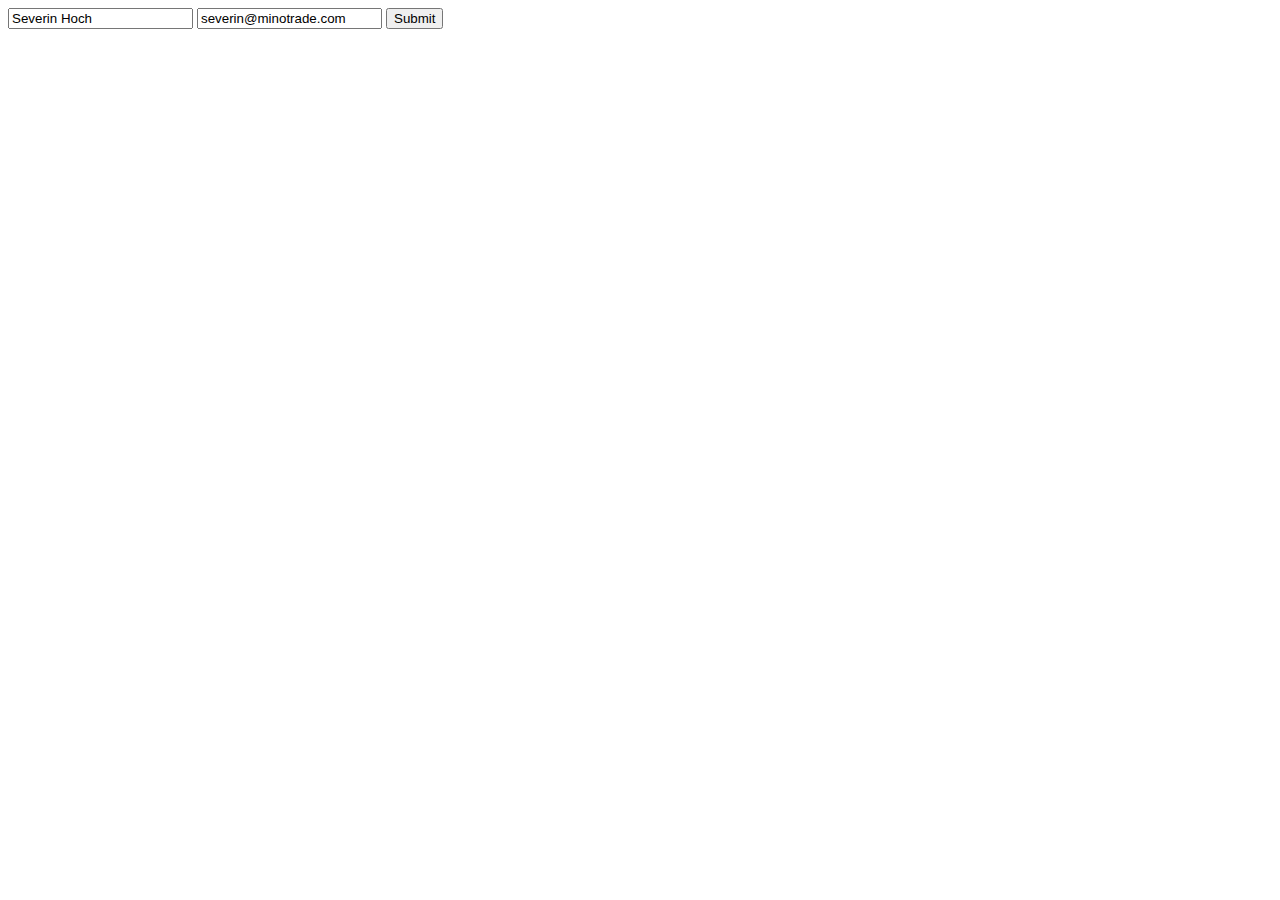
==== bin/src/main/resources/static/index.html @ 5fc7a26d "Upload" ====
<!DOCTYPE html>
<html lang="en">
<!-- Test -->

<head>
	<meta charset="UTF-8">
	<meta http-equiv="X-UA-Compatible" content="IE=edge">
	<meta name="viewport" content="width=device-width, initial-scale=1.0">

	<link rel="stylesheet" href="css/login.css">
	<title>JASMM</title>

	<!-- jQuery library -->
	<script src="https://ajax.googleapis.com/ajax/libs/jquery/3.6.0/jquery.min.js"></script>

</head>

<body>
	<form id="loginForm">
		<input type="text" name="name" value="Severin Hoch">
		<input type="text" name="email" value="severin@minotrade.com">
		<input type="submit">
	</form>

	<script>




		loginForm.addEventListener('submit', e => {
			e.preventDefault();
			alert('Test');

			// Credit: https://stackoverflow.com/questions/22195065/how-to-send-a-json-object-using-html-form-data
			var formData = JSON.stringify($("#loginform").serializeArray());



			$.ajax({
				type: "POST",
				url: "/api/customer/createCustomer",
				data: formData,
				success: testAlert,
				dataType: "json",
				contentType: "application/json"
			});

			console.log('JS Test')
		});


		function testAlert() {

			alert('In Function');
		}

	</script>

</body>

</html>

<script>

</script>
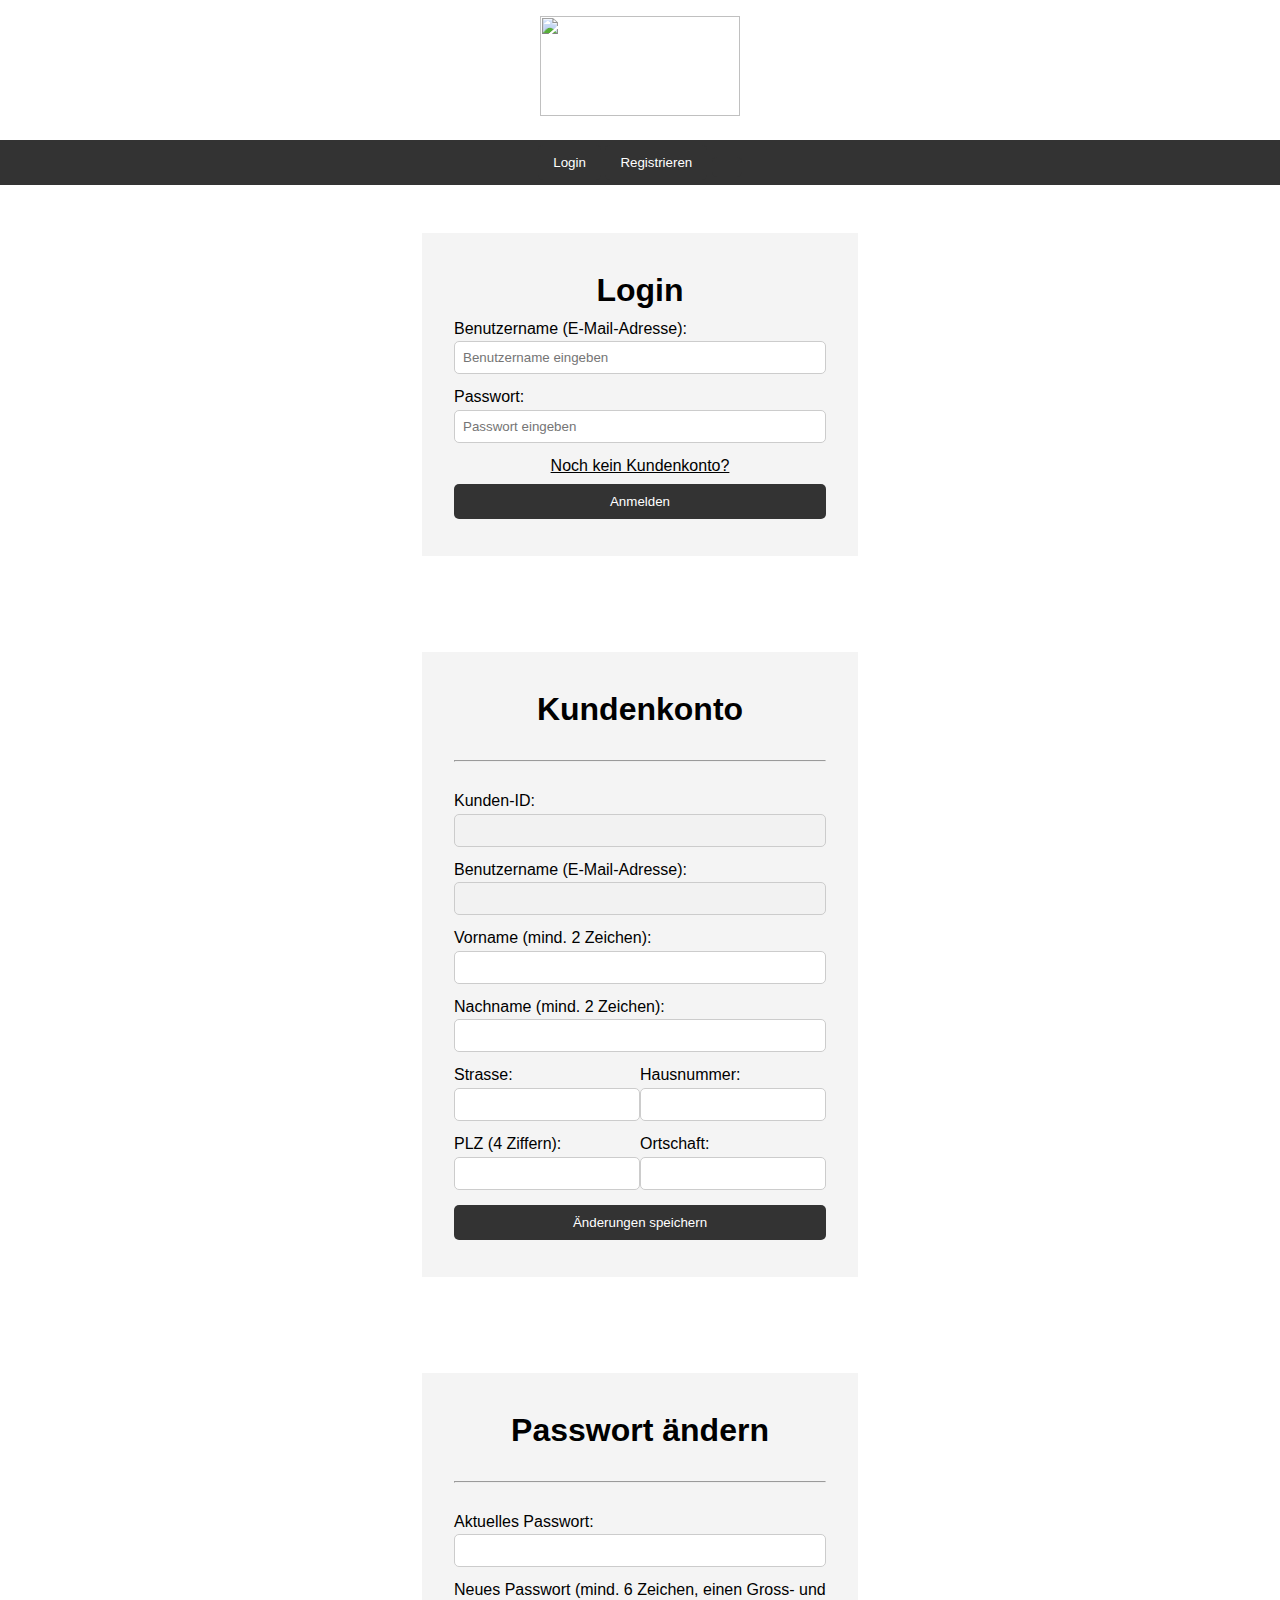
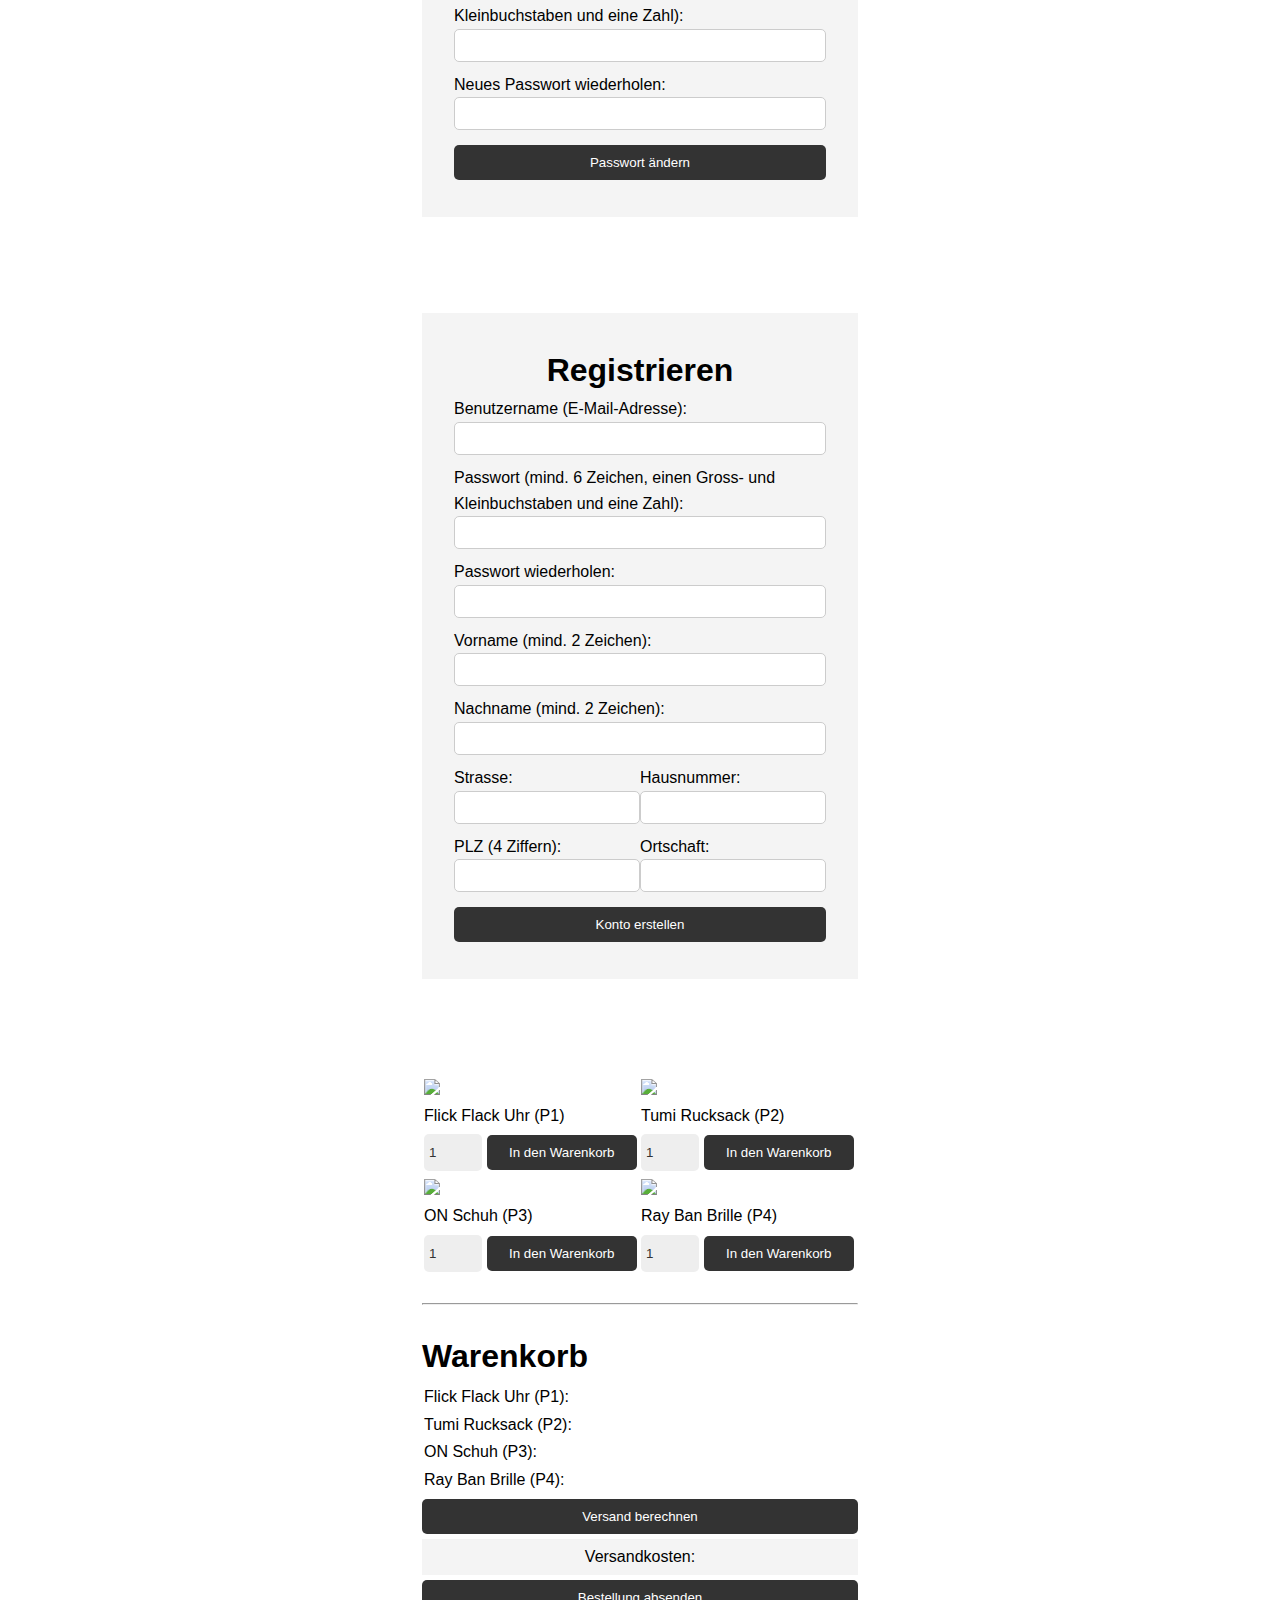
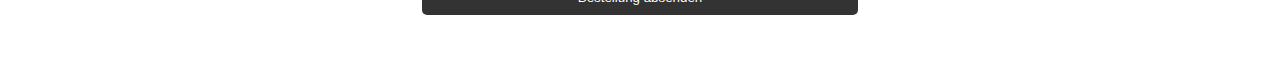
==== commit ac637408: "Verteilung der Klassen auf Packages" ====
--- a/bin/src/main/resources/static/index.html
+++ b/bin/src/main/resources/static/index.html
@@ -1,65 +1,357 @@
 <!DOCTYPE html>
-<html lang="en">
-<!-- Test -->
+<html lang="de">
+<meta http-equiv="content-type" content="text/html; charset=utf-8">
+<meta name="viewport" content="width=device-width, initial-scale=1">
 
 <head>
-	<meta charset="UTF-8">
-	<meta http-equiv="X-UA-Compatible" content="IE=edge">
-	<meta name="viewport" content="width=device-width, initial-scale=1.0">
-
-	<link rel="stylesheet" href="css/login.css">
-	<title>JASMM</title>
-
-	<!-- jQuery library -->
-	<script src="https://ajax.googleapis.com/ajax/libs/jquery/3.6.0/jquery.min.js"></script>
+	<title>JASMM Onlineshop</title>
+	<link rel="stylesheet" href="css/main.css">
 
 </head>
 
 <body>
-	<form id="loginForm">
-		<input type="text" name="name" value="Severin Hoch">
-		<input type="text" name="email" value="severin@minotrade.com">
-		<input type="submit">
-	</form>
-
-	<script>
-
-
-
-
-		loginForm.addEventListener('submit', e => {
-			e.preventDefault();
-			alert('Test');
-
-			// Credit: https://stackoverflow.com/questions/22195065/how-to-send-a-json-object-using-html-form-data
-			var formData = JSON.stringify($("#loginform").serializeArray());
-
-
-
-			$.ajax({
-				type: "POST",
-				url: "/api/customer/createCustomer",
-				data: formData,
-				success: testAlert,
-				dataType: "json",
-				contentType: "application/json"
-			});
-
-			console.log('JS Test')
-		});
-
-
-		function testAlert() {
-
-			alert('In Function');
-		}
-
-	</script>
+	<script src="http://code.jquery.com/jquery-latest.js"></script>
+	<script src="js/main.js"></script>
+
+	<header>
+		<center><img src="images/Logo.png" width="200" height="100"></center>
+	</header>
+	<nav>
+		<section class="menu">
+			<center>
+				<button id="LoginLogout" onclick="switchLog()">Login</button>
+				<button id="RegKon" onClick="switchRegKon()">Registrieren</button>
+				<button id="Shop" onClick="switchShop()"></button>
+			</center>
+		</section>
+	</nav>
+
+	<!-- TEIL LOGIN -->
+	<div id="LoginPanel">
+		<section class="container">
+			<form id="my-form">
+				<center>
+					<h1>Login</h1>
+				</center>
+				<div class="msg"></div>
+				<div>
+					<label for="username">Benutzername (E-Mail-Adresse):</label>
+					<input type="text" id="username" placeholder="Benutzername eingeben">
+				</div>
+				<div>
+					<label for="pwd">Passwort:</label>
+					<input type="password" id="pwd" placeholder="Passwort eingeben">
+				</div>
+				<center>
+					<a onClick="switchRegKon()"><u>Noch kein Kundenkonto?</u></a>
+				</center>
+
+				<input class="btn" id="loginButton" type="button" value="Anmelden" onClick="loginCustomer()">
+				<i><span id="customerId"></span></i>
+			</form>
+		</section>
+	</div>
+	<!-- TEIL LOGIN ENDE -->
+
+
+	<!-- TEIL LOGOUT 
+	<div id="NavPanel">
+		<section class="container">
+			<form id="my-form">
+				<center>
+					<h1>Navigation</h1>
+				</center>
+				<div class="msg"></div>
+				<div>
+					<input type="button" id="logout" value="Logout" onClick="logoutCustomer()">
+				</div>
+				<i><span id="logoutInfo"></span></i>
+
+			</form>
+		</section>
+	</div>-->
+	<!-- TEIL LOGOUT ENDE-->
+
+	<!-- TEIL KUNDENKONTO -->
+	<div id="KontoPanel">
+		<section class="container">
+			<form id="my-form" onsubmit="event.preventDefault(); updateCustomerData()">
+				<center>
+					<h1>Kundenkonto</h1>
+				</center>
+				<div class="msg"></div>
+				<!--<div>
+        <br><strong>Benutzername (E-Mail-Adresse):</strong></div>
+       
+         <div>
+          <strong>Passwort:</strong> ********
+        </div> -->
+				<br>
+				<hr></br>
+				<div>
+					<label>Kunden-ID:</label>
+					<input type="text" id="customeridKto" disabled>
+				</div>
+				<div>
+					<label>Benutzername (E-Mail-Adresse):</label>
+					<input type="text" id="usernameKto" disabled>
+				</div>
+				<div>
+					<label>Vorname <span>(mind. 2 Zeichen):</span></label>
+					<input type="text" name="vnameKto" id="vnameKto" pattern="[A-zÄÀÁÂÃÅÆÇÈÉÊËÌÍÎÏÐÑÒÓÔÕÖØÙÚÛÜÝÞßàáâãäåæçèéêëìíîïðñòóôõöøùúûüýþÿŒœŸ-]{2,50}"
+						title="Muss aus Buchstaben bestehen z.B. Max" required>
+				</div>
+				<div>
+					<label>Nachname <span>(mind. 2 Zeichen):</span></label>
+					<input type="text" name="nnameKto" id="nnameKto" pattern="[A-zÄÀÁÂÃÅÆÇÈÉÊËÌÍÎÏÐÑÒÓÔÕÖØÙÚÛÜÝÞßàáâãäåæçèéêëìíîïðñòóôõöøùúûüýþÿŒœŸ-]{2,50}"
+						title="Muss aus Buchstaben bestehen z.B. Mustermann" required>
+				</div>
+				<div class="row">
+					<div class="column-left">
+						<label>Strasse:</label>
+						<input type="text" name="strasseKto" id="strasseKto" pattern="[A-zÄÀÁÂÃÅÆÇÈÉÊËÌÍÎÏÐÑÒÓÔÕÖØÙÚÛÜÝÞßàáâãäåæçèéêëìíîïðñòóôõöøùúûüýþÿŒœŸ.-]{2,50}"
+							title="Muss aus Buchstaben bestehen z.B. Werdstrasse" required>
+					</div>
+					<div class="column-right">
+						<label>Hausnummer:</label>
+						<input type="text" name="hnummerKto" id="hnummerKto"
+							title="Kann aus Zahlen und Buchstaben bestehen z.B. 12B" required>
+					</div>
+				</div>
+				<div class="row">
+					<div class="column-left">
+						<label>PLZ <span>(4 Ziffern):</span></label>
+						<input type="text" name="plzKto" id="plzKto" maxlength="4" minlength="4" pattern="^[0-9]{4}$"
+							title="Muss aus vier Zahlen bestehen z.B. 8004" required>
+					</div>
+					<div class="column-right">
+						<label>Ortschaft:</label>
+						<input type="text" name="ortKto" id="ortKto" pattern="[A-zÄÀÁÂÃÅÆÇÈÉÊËÌÍÎÏÐÑÒÓÔÕÖØÙÚÛÜÝÞßàáâãäåæçèéêëìíîïðñòóôõöøùúûüýþÿŒœŸ-]{2,50}"
+							title="Muss aus Buchstaben bestehen z.B. Zürich" required>
+					</div>
+				</div>
+				<input class="btn" type="submit" value="Änderungen speichern">
+				<i><span id="infoUpdateCustomerData"></span></i>
+			</form>
+		</section>
+	</div>
+	<!-- TEIL KUNDENKONTO ENDE -->
+
+	<!-- TEIL PASSWORT ÄNDERN -->
+	<div id="PasswortPanel">
+		<section class="container">
+			<form id="my-form" onsubmit="event.preventDefault(); changePassword()">
+				<center>
+					<h1>Passwort ändern</h1>
+				</center>
+				<div class="msg"></div>
+				<br>
+				<hr></br>
+				<div>
+					<label for="oldPwd">Aktuelles Passwort:</label>
+					<input type="password" name="oldPwd" id="oldPwd" required>
+				</div>
+				<div>
+					<label>Neues Passwort <span>(mind. 6 Zeichen, einen Gross- und Kleinbuchstaben und eine
+							Zahl):</span></label>
+					<input type="password" name="newPwd1" id="newPwd1" pattern="(?=.*\d)(?=.*[a-z])(?=.*[A-Z]).{6,}"
+						minlength="6"
+						title="Muss mindestens eine Zahl, einen Groß- und Kleinbuchstaben und mindestens 6 oder mehr Zeichen enthalten"
+						required>
+				</div>
+				<div>
+					<label>Neues Passwort wiederholen: <span></span></label>
+					<input type="password" name="newPwd2" id="newPwd2" minlength="6" required>
+				</div>
+				<input class="btn" type="submit" value="Passwort ändern">
+				<i><span id="SuccessPasswordChange"></span></i>
+			</form>
+		</section>
+	</div>
+	<!-- TEIL PASSWORT ÄNDERN ENDE -->
+
+	<!-- TEIL Reg (Start) -->
+	<div id="RegPanel">
+		<section class="container">
+			<form id="my-form" onsubmit="event.preventDefault(); createCustomer()">
+				<center>
+					<h1>Registrieren</h1>
+				</center>
+				<div class="msg"></div>
+				<div>
+					<label>Benutzername <span>(E-Mail-Adresse):</span></label>
+					<input type="email" name="usernamereg" id="usernamereg" required />
+					<i><span id="UsernameNotMatch"></span></i>
+				</div>
+				<div>
+					<label>Passwort <span>(mind. 6 Zeichen, einen Gross- und Kleinbuchstaben und eine
+							Zahl):</span></label>
+					<input type="password" name="pwdreg" id="pwdreg" pattern="(?=.*\d)(?=.*[a-z])(?=.*[A-Z]).{6,}"
+						minlength="6"
+						title="Muss mindestens eine Zahl, einen Groß- und Kleinbuchstaben und mindestens 6 oder mehr Zeichen enthalten"
+						required>
+				</div>
+				<div>
+					<label>Passwort wiederholen:<span></span></label>
+					<input type="password" name="pwdreg2" id="pwdreg2" minlength="6" required>
+					<i><span id="PasswordNotMatch"></span></i>
+				</div>
+				<div>
+					<label>Vorname <span>(mind. 2 Zeichen):</span></label>
+					<input type="text" name="vname" id="vname" pattern="[A-zÄÀÁÂÃÅÆÇÈÉÊËÌÍÎÏÐÑÒÓÔÕÖØÙÚÛÜÝÞßàáâãäåæçèéêëìíîïðñòóôõöøùúûüýþÿŒœŸ-]{2,50}"
+						title="Muss aus Buchstaben bestehen z.B. Max" required>
+				</div>
+				<div>
+					<label>Nachname <span>(mind. 2 Zeichen):</span></label>
+					<input type="text" name="nname" id="nname" pattern="[A-zÄÀÁÂÃÅÆÇÈÉÊËÌÍÎÏÐÑÒÓÔÕÖØÙÚÛÜÝÞßàáâãäåæçèéêëìíîïðñòóôõöøùúûüýþÿŒœŸ-]{2,50}"
+						title="Muss aus Buchstaben bestehen z.B. Mustermann" required>
+				</div>
+				<div class="row">
+					<div class="column-left">
+						<label>Strasse:</label>
+						<input type="text" name="strasse" id="strasse" pattern="[A-zÄÀÁÂÃÅÆÇÈÉÊËÌÍÎÏÐÑÒÓÔÕÖØÙÚÛÜÝÞßàáâãäåæçèéêëìíîïðñòóôõöøùúûüýþÿŒœŸ.-]{2,50}"
+							title="Muss aus Buchstaben bestehen z.B. Werdstrasse" required>
+					</div>
+					<div class="column-right">
+						<label>Hausnummer:</label>
+						<input type="text" name="hnummer" id="hnummer"
+							title="Kann aus Zahlen und Buchstaben bestehen z.B. 12B" required>
+					</div>
+				</div>
+				<div class="row">
+					<div class="column-left">
+						<label>PLZ <span>(4 Ziffern):</span></label>
+						<input type="text" name="plz" id="plz" maxlength="4" minlength="4" pattern="^[0-9]{4}$"
+							title="Muss aus vier Zahlen bestehen z.B. 8004" required>
+						<i><span id="PlzNotMatch"></span></i>
+					</div>
+					<div class="column-right">
+						<label>Ortschaft:</label>
+						<input type="text" name="ort" id="ort" pattern="[A-zÄÀÁÂÃÅÆÇÈÉÊËÌÍÎÏÐÑÒÓÔÕÖØÙÚÛÜÝÞßàáâãäåæçèéêëìíîïðñòóôõöøùúûüýþÿŒœŸ-]{2,50}"
+							title="Muss aus Buchstaben bestehen z.B. Zürich" required>
+					</div>
+				</div>
+				<input type="submit" value="Konto erstellen" id="register" class="btn">
+				<i><span id="SuccessRegistration"></span></i>
+				</<>
+
+
+		</section>
+	</div>
+	<!-- TEIL Reg (Ende) -->
+
+
+	<!-- TEIL MATTHIAS (START) -->
+	<div id="ShopPanel">
+		<!-- <section class="container">
+
+
+		Bestellung anlegen Button 
+		<input type="button" class="btn" id="createOrder" value="Bestellung anlegen" onClick="createOrder()">
+
+		<form id="takeAndSendOrder">
+			<input type="number" id="orderitem1" placeholder="10">
+			<input type="button" id="addToOrder1" value="1" onCLick="addArticleToOrder1()"> <br />
+
+			<input type="number" id="orderitem2" placeholder="orderitem2">
+			<input type="button" id="addToOrder2" value="2" onCLick="addArticleToOrder2()"> <br />
+
+			<input type="number" id="orderitem3" placeholder="orderitem3">
+			<input type="button" id="addToOrder3" value="3" onCLick="addArticleToOrder3()"> <br />
+
+			<input type="number" id="orderitem4" placeholder="orderitem4">
+			<input type="button" id="addToOrder4" value="4" onCLick="addArticleToOrder4()"> <br />
+
+			<input type="button" id="sendOrder" value="Bestellung berechnen" onCLick="calculateCostOfOrder()">
+
+		</form>
+
+
+	</section>
+     TEIL MATTHIAS (ENDE) -->
+		<!-- SEVERIN -->
+		<section class="container">
+			<table style="width:100%">
+				<tbody>
+					<tr>
+						<td><img class="product" src="images/p1.png"><br>Flick Flack Uhr (P1)</td>
+						<td><img class="product" src="images/p2.png"><br>Tumi Rucksack (P2)</td>
+					</tr>
+
+					<tr>
+						<td><input class="num" type="number" id="orderitem1" value="1" min="0" max="999" step="1" required>
+							<input class="btncart" id="addToOrder1" type="button" value="In den Warenkorb"
+								onCLick="addArticleToOrder1()">
+						</td>
+						<td><input class="num" type="number" id="orderitem2" value="1" min="0" max="999" step="1" required>
+							<input class="btncart" id="addToOrder2" type="button" value="In den Warenkorb"
+								onCLick="addArticleToOrder2()">
+						</td>
+					</tr>
+
+					<tr>
+						<td><img class="product" src="images/p3.png"><br>ON Schuh (P3)</td>
+						<td><img class="product" src="images/p4.png"><br>Ray Ban Brille (P4)</td>
+					</tr>
+					<tr>
+						<td><input class="num" type="number" id="orderitem3" value="1" min="0" max="999" step="1" required>
+							<input class="btncart" id="addToOrder3" type="button" value="In den Warenkorb"
+								onCLick="addArticleToOrder3()">
+						</td>
+						<td><input class="num" type="number" id="orderitem4" value="1" min="0" max="999" step="1" required>
+							<input class="btncart" id="addToOrder4" type="button" value="In den Warenkorb"
+								onCLick="addArticleToOrder4()">
+						</td>
+					</tr>
+				</tbody>
+			</table>
+			<br>
+			<div>
+				<i><span id="SuccessBasket"></span></i>
+			</div>
+			<hr>
+			<br>
+			<div class="column">
+				<form id="my-form">
+					<h1>Warenkorb</h1>
+				</form>
+				<table width="100%">
+					<tr>
+						<td width="75%">Flick Flack Uhr (P1):</td>
+						<td width="25%"><label id="p1txt"> </label></td>
+					</tr>
+					<tr>
+						<td width="75%">Tumi Rucksack (P2):</td>
+						<td width="25%"><label id="p2txt"> </label></td>
+					</tr>
+					<tr>
+						<td width="75%">ON Schuh (P3):</td>
+						<td width="25%"><label id="p3txt"> </label></td>
+					</tr>
+					<tr>
+						<td width="75%">Ray Ban Brille (P4):</td>
+						<td width="25%"><label id="p4txt"> </label></td>
+					</tr>
+				
+				</table >
+				<ul>
+					<input type="button" class="btn" id="calcship" value="Versand berechnen"
+						onClick="calculateCostOfOrder()">
+						<i><span id="FailedCalculateOrder"></span></i>
+					<li>
+						<center> Versandkosten: <b><label id="total"></label></b></center>
+					</li>
+					<input type="button" class="btn" id="createOrder" value="Bestellung absenden"
+						onClick="createOrder()">
+						<i><span id="SuccessSubmit"></span></i>
+				</ul>
+				</selection>
+			</div>
+	</div>
+
+
+	</div>
 
 </body>
 
-</html>
-
-<script>
-
-</script>+</html>--- a/bin/src/main/resources/static/css/main.css
+++ b/bin/src/main/resources/static/css/main.css
@@ -0,0 +1,177 @@
+* {
+    margin: 0;
+    padding: 0;
+    box-sizing: border-box;
+  }
+  
+  body {
+    font-family: Arial, Helvetica, sans-serif;
+    line-height: 1.6;
+  }
+  
+  ul {
+    list-style: none;
+  }
+  
+  ul li {
+    padding: 5px;
+    background: #f4f4f4;
+    margin: 5px 0;
+  }
+
+  a {
+    color: black;
+  }
+
+  nav {
+   background: #eee;
+  }
+  
+  header{
+    background: #fff;
+    padding: 1rem;
+    text-align: center;
+  }
+  
+  .container {
+    margin: auto;
+    width: 500px;
+    overflow: auto;
+    padding: 3rem 2rem;
+  }
+  
+  @media only screen and (max-width: 600px) {
+   .container {
+    margin: auto;
+    width: 100%;
+    overflow: auto;
+    padding: 3rem 2rem;
+  }
+}
+  
+  #my-form {
+    padding: 2rem;
+    background: #f4f4f4;
+  }
+  
+  #my-form label {
+    display: block;
+  }
+  
+  #my-form input[type='text'] {
+    width: 100%;
+    padding: 8px;
+    margin-bottom: 10px;
+    border-radius: 5px;
+    border: 1px solid #ccc;
+  }
+  
+    #my-form input[type='password'] {
+    width: 100%;
+    padding: 8px;
+    margin-bottom: 10px;
+    border-radius: 5px;
+    border: 1px solid #ccc;
+  }
+    #my-form input[type='email'] {
+    width: 100%;
+    padding: 8px;
+    margin-bottom: 10px;
+    border-radius: 5px;
+    border: 1px solid #ccc;
+  }
+  
+  .btn {
+    display: block;
+    width: 100%;
+    padding: 10px 15px;
+    border: 0;
+    background: #333;
+    color: #fff;
+    border-radius: 5px;
+    margin: 5px 0;
+  }
+  
+  .btn:hover {
+    background: #444;
+  }
+  
+  .bg-dark {
+    background: #333;
+    color: #fff;
+  }
+  
+  .error {
+    background: orangered;
+    color: #fff;
+    padding: 5px;
+    margin: 5px;
+  }
+  
+.btncart {
+    width: 70%;
+    padding: 10px 2px;
+    border: 0;
+    background: #333;
+    color: #fff;
+    border-radius: 5px;
+    margin: 5px 0;
+}
+
+.btncart:hover {
+    background: #eee;
+ 	color: #333;
+}
+
+.num {
+    width: 27%;
+    border: 0;
+    background: #eee;
+    color: #333;
+    border-radius: 5px;
+    margin-right: 0px;
+	padding: 11px 5px 11px 5px;
+}
+
+.containershop {
+    margin-left: 200px;
+    width: 50%;
+    padding: 3rem 2rem;
+}
+
+.row {
+  display: flex;
+}
+
+.column {
+  flex: 50%;
+}
+  .container2 {
+    width: 50%;
+    padding: 3rem 0rem;
+}
+
+button {
+    padding: 10px 15px;
+    border: 0;
+    background: #333;
+    color: #fff;
+    border-radius: 5px;
+    margin: 5px 0;
+}
+
+button:hover {
+    background:pink;
+ 	color: #333;
+}
+
+.menu {
+	background: #333;
+	color: #333;
+	width: 100%;
+}
+
+.product  {
+	width: 100%;
+	
+}